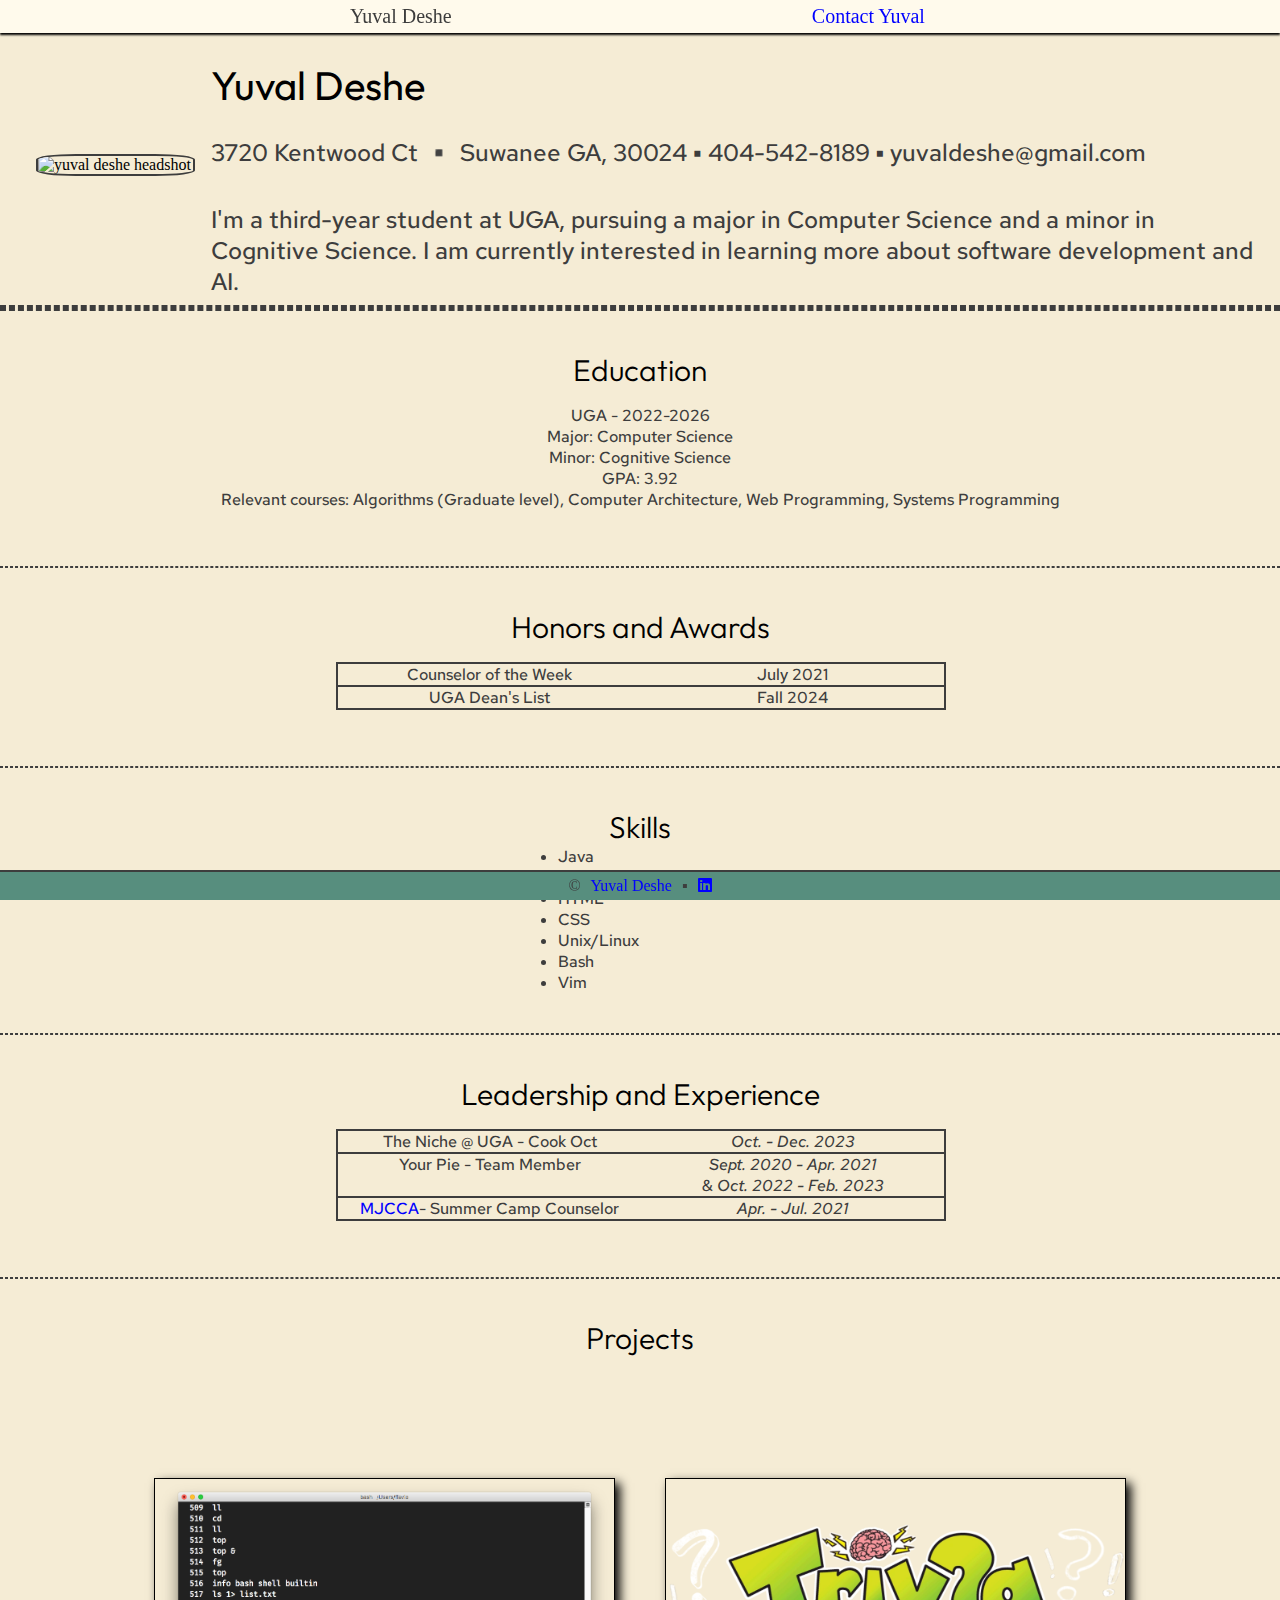
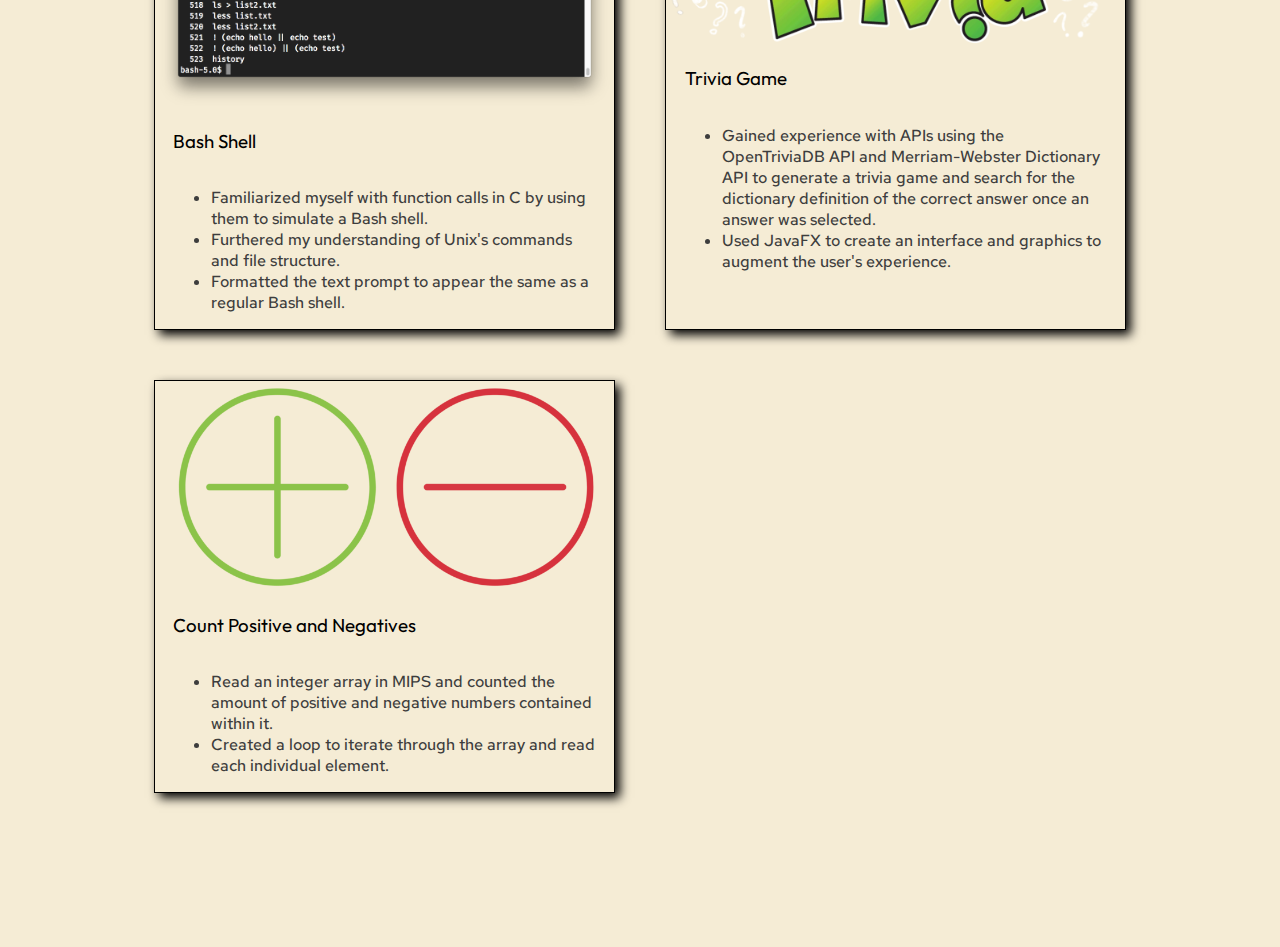
==== index.html @ 87b5535e "Add files via upload" ====
<!DOCTYPE html>
<html lang="en">

<head>
    <meta charset="UTF-8">
    <meta name="viewport" content="width=device-width, initial-scale=1.0">
    <title>Yuval Deshe</title>
    <link rel="stylesheet" href="https://cdnjs.cloudflare.com/ajax/libs/font-awesome/6.7.2/css/all.min.css">
    <link rel="stylesheet" href="css/style_template.css">
    <link rel="preconnect" href="https://fonts.googleapis.com">
    <link rel="preconnect" href="https://fonts.gstatic.com" crossorigin>
    <link href="https://fonts.googleapis.com/css2?family=Lexend:wght@100..900&family=Outfit:wght@100..900&family=Red+Hat+Text:ital,wght@0,300..700;1,300..700&display=swap" rel="stylesheet">
</head>

<body>
    <nav>
        <p>Yuval Deshe</p>
        <p><a href=./contact.html>Contact Yuval</a></p>
    </nav>
    <section class="splash">
        <img src="./images/headshot.jpg" alt="yuval deshe headshot">
        <div>
            <h1>Yuval Deshe</h1>
            <p>
                3720 Kentwood Ct ▪️ Suwanee GA, 30024 ▪ 404-542-8189 ️▪ yuvaldeshe@gmail.com
            </p>
            <br><br><br>
            <p>
                I'm a third-year student at UGA, pursuing a major in Computer Science and a minor in Cognitive Science. I am currently interested in learning more about software development and AI.
            </p>
        </div>
    </section>
    <hr>
    <section>
        <h2>Education</h2>
        <p>
            UGA - 2022-2026
            <br>
            Major: Computer Science
            <br>
            Minor: Cognitive Science
            <br>
            GPA: 3.92
            <br>
            Relevant courses: Algorithms (Graduate level), Computer Architecture, Web Programming, Systems Programming
        </p>
    </section>
    <hr id="section-hr">
    <section>
        <h2>Honors and Awards</h2>
        <dl>
            <dt>Counselor of the Week</dt>
            <dd>July 2021</dd>
            <dt>UGA Dean's List</dt>
            <dd>Fall 2024</dd>
        </dl>
    </section>
    <hr id="section-hr">
    <section>
        <h2>Skills</h2>
        <ul>
            <li>Java</li>
            <li>C</li>
            <li>HTML</li>
            <li>CSS</li>
            <li>Unix/Linux</li>
            <li>Bash</li>
            <li>Vim</li>
        </ul>
    </section>
    <hr id="section-hr">
    <section>
        <h2>Leadership and Experience</h2>
        <dl>
            <dt>The Niche @ UGA - Cook Oct</dt>
            <dd><i>Oct. - Dec. 2023</i></dd>
            <dt>Your Pie - Team Member</dt>
            <dd><i>Sept. 2020 - Apr. 2021</i> <br>& <i>Oct. 2022 - Feb. 2023</i></dd>
            <dt><a target="_blank" href="https://www.atlantajcc.org/">MJCCA</a>- Summer Camp Counselor</dt>
            <dd><i>Apr. - Jul. 2021</i></dd>
        </dl>
    </section>
    <hr id="section-hr">
    <section>
        <h2>Projects</h2>
        <div class="three-col">
            <div class="card">
                <img src="./images/bash.png" alt="bash shell">
                <h3>Bash Shell</h3>
                <ul>
                    <li>Familiarized myself with function calls in C by using them to simulate a Bash shell.</li>
                    <li>Furthered my understanding of Unix's commands and file structure.</li>
                    <li>Formatted the text prompt to appear the same as a regular Bash shell.</li>
                </ul>
            </div>
            <div class="card">
                <img src="./images/trivia.webp" alt="trivia">
                <h3>Trivia Game</h3>
                <ul>
                    <li>Gained experience with APIs using the OpenTriviaDB API and Merriam-Webster Dictionary API to
                        generate a
                        trivia game and search for the dictionary definition of the correct answer once an answer was
                        selected.
                    </li>
                    <li>Used JavaFX to create an interface and graphics to augment the user's experience.</li>
                </ul>
            </div>
            <div class="card">
                <img src="./images/pos-neg.webp" alt="positive and negative">
                <h3>Count Positive and Negatives</h3>
                <ul>
                    <li>Read an integer array in MIPS and counted the amount of positive and negative numbers contained
                        within
                        it.</li>
                    <li>Created a loop to iterate through the array and read each individual element.</li>
                </ul>
            </div>
        </div>
    </section>
    <footer>
        <p>&copy;</p> <a href="./contact.html">Yuval Deshe</a> <p>▪</p>
        <a target="_blank" href="https://www.linkedin.com/in/yuvaldeshe/"><i class="fab fa-linkedin"></i></a>
    </footer>
</body>

</html>
---- css/style_template.css ----
/* General Styles */
body {
    margin: 0px;
    background-color: #F5ECD5;
}
a {
    color:blue;
    text-decoration: none;
}
a:hover {
    color: #3D3D3D;
    transition: color 600ms linear;
}
p {
    color: #3D3D3D;
}

/* Nav Styles */
nav {
    background-color: #FFFAEC; 
    margin: 0px;
    box-shadow: 0px 2px 2px black;
    display: flex;
    justify-content: space-evenly;
    position: sticky;
    top: 0;
}

nav p, nav a {
    font-size: 20px;
    padding: 5px;
    margin: 0;
}

/* Footer Styles */
footer {
    width: 100%;
    background-color: #578E7E; 
    position: fixed; 
    bottom: 0;
    box-shadow: 0px -2px #3D3D3D;
    display: flex;
    justify-content: center;
}

footer a, footer p {
    padding: 5px;
    margin: 0;

}

/* Splash Section */
.splash {
    padding: 0 20px;
    background-color: #F5ECD5;
    display: flex;
    flex-direction: row;
    align-items: center;
    justify-content: space-evenly;
}

.splash h1 {
    font-size: 40px;
    font-family: "Outfit", serif;
    font-optical-sizing: auto;
    font-weight: 400;
    font-style: normal;
}

.splash img {
    border-radius: 25%;
    border: 2px solid #3D3D3D;
    display: inline-block;
    margin: 1em;
    width: 300px;
}

.splash p {
    font-size: 24px;
    font-family: "Red Hat Text", "Lexend", serif;
    font-optical-sizing: auto;
    font-weight: 500;
    font-style: normal;
    display: inline;
}

/* Horizontal Rules */
hr {
    border-style: dashed;
    border-width: medium;
    border-color: #3D3D3D;
}

#section-hr {
    border-style: dashed;
    border-width: 1px;
    border-color: #3D3D3D;
}

/* Sections */
section {
    background-color: #F5ECD5;
    padding: 2em;
    display: flex;
    flex-direction: column;
    justify-content: center;
}

/* Section Headings */
section h2 {
    margin: 0 auto auto auto;
    font-size: 30px;
    text-align: center;
    font-family: "Outfit", serif;
    font-optical-sizing: auto;
    font-weight: 300;
    font-style: normal;
}

/* Paragraph Styles */
section p {
    font-family: "Red Hat Text", "Lexend", serif;
    font-optical-sizing: auto;
    font-weight: 500;
    font-style: normal;
    text-align: center;
}

/* List Styles */
ul {
    color: #3D3D3D;
    display: block;
    margin: 0 40%;
    width: auto;
    font-family: "Red Hat Text", "Lexend", serif;
    font-optical-sizing: auto;
    font-weight: 500;
    font-style: normal;
}

dl {
    color: #3D3D3D;
    display: grid;
    gap: 0;
    border: 1px solid #3D3D3D;
    grid-template:  auto auto / minmax(300px, 1fr) minmax(300px, 1fr);
    grid-auto-rows: auto;
    margin: 1em 25%;
    width: 50%;
    font-family: "Red Hat Text", "Lexend", serif;
    font-optical-sizing: auto;
    font-weight: 500;
    font-style: normal;
}

dl dt{
    text-align: center;
    border-width: 1px 0 1px 1px;
    border-style: solid;
    border-color: #3D3D3D;
}

dl dd{
    margin: 0;
    text-align: center;
    border-width: 1px 1px 1px 0;
    border-style: solid;
    border-color: #3D3D3D;
}

/* Project Section */
.three-col {
    display: grid;
    margin: 10%;
    grid-template-columns: repeat(auto-fit, minmax(300px, 1fr));
    justify-self: center;
    gap: 50px;
}
.card {
    display: flex;
    flex-direction: column;
    justify-content: center;
    align-content: center;
    border: 1px solid black;
    box-shadow: 5px 5px 10px 0;
    /* style the card. make sure to find a picture for each one and add it to the html! */
}

.card ul {
    margin: 1em;
}

.card h3 {
    margin: 1em;
    font-family: "Outfit", serif;
    font-optical-sizing: auto;
    font-weight: 400;
    font-style: normal;
}

.card img {
    width: 100%;
}

/* Contact Page Styles */
.one-col {
    display: flex;
    flex-direction: column;
    justify-content: center;
    text-align: center;
}

form {
    justify-self: center;
    width: 35%;
}


form input, form textarea {
    margin: 10px;
    border-radius: 5px;
    border: 2px solid grey;
    font-family: "Red Hat Text", "Lexend", serif;
    font-optical-sizing: auto;
    font-weight: 500;
    font-style: normal;
}

form input:focus, form textarea:focus {
    border-color: black;
    transition: border-color 0.5s linear;
}

form input:hover, form textarea:hover {
    transition-duration: 10ms;
    border-color: black;
}

form button {
    font-family: "Red Hat Text", "Lexend", serif;
    font-optical-sizing: auto;
    font-weight: 500;
    font-style: normal;
    font-size: 16px;

    background-color:#578E7E;
    color: black;
    width: 12.5%;
    height: 35px;
    align-self: center;
    transition-duration: 500ms;
    box-shadow: 1px 1px 1px black;
}

form button:hover {
    transition-duration: 500ms;
    background-color:#F5ECD5;
    color:#578E7E;
}

#thankyou {
    text-align: center;
    font-size: 32px;
    font-family: "Outfit", serif;
    color: #578E7E;
}
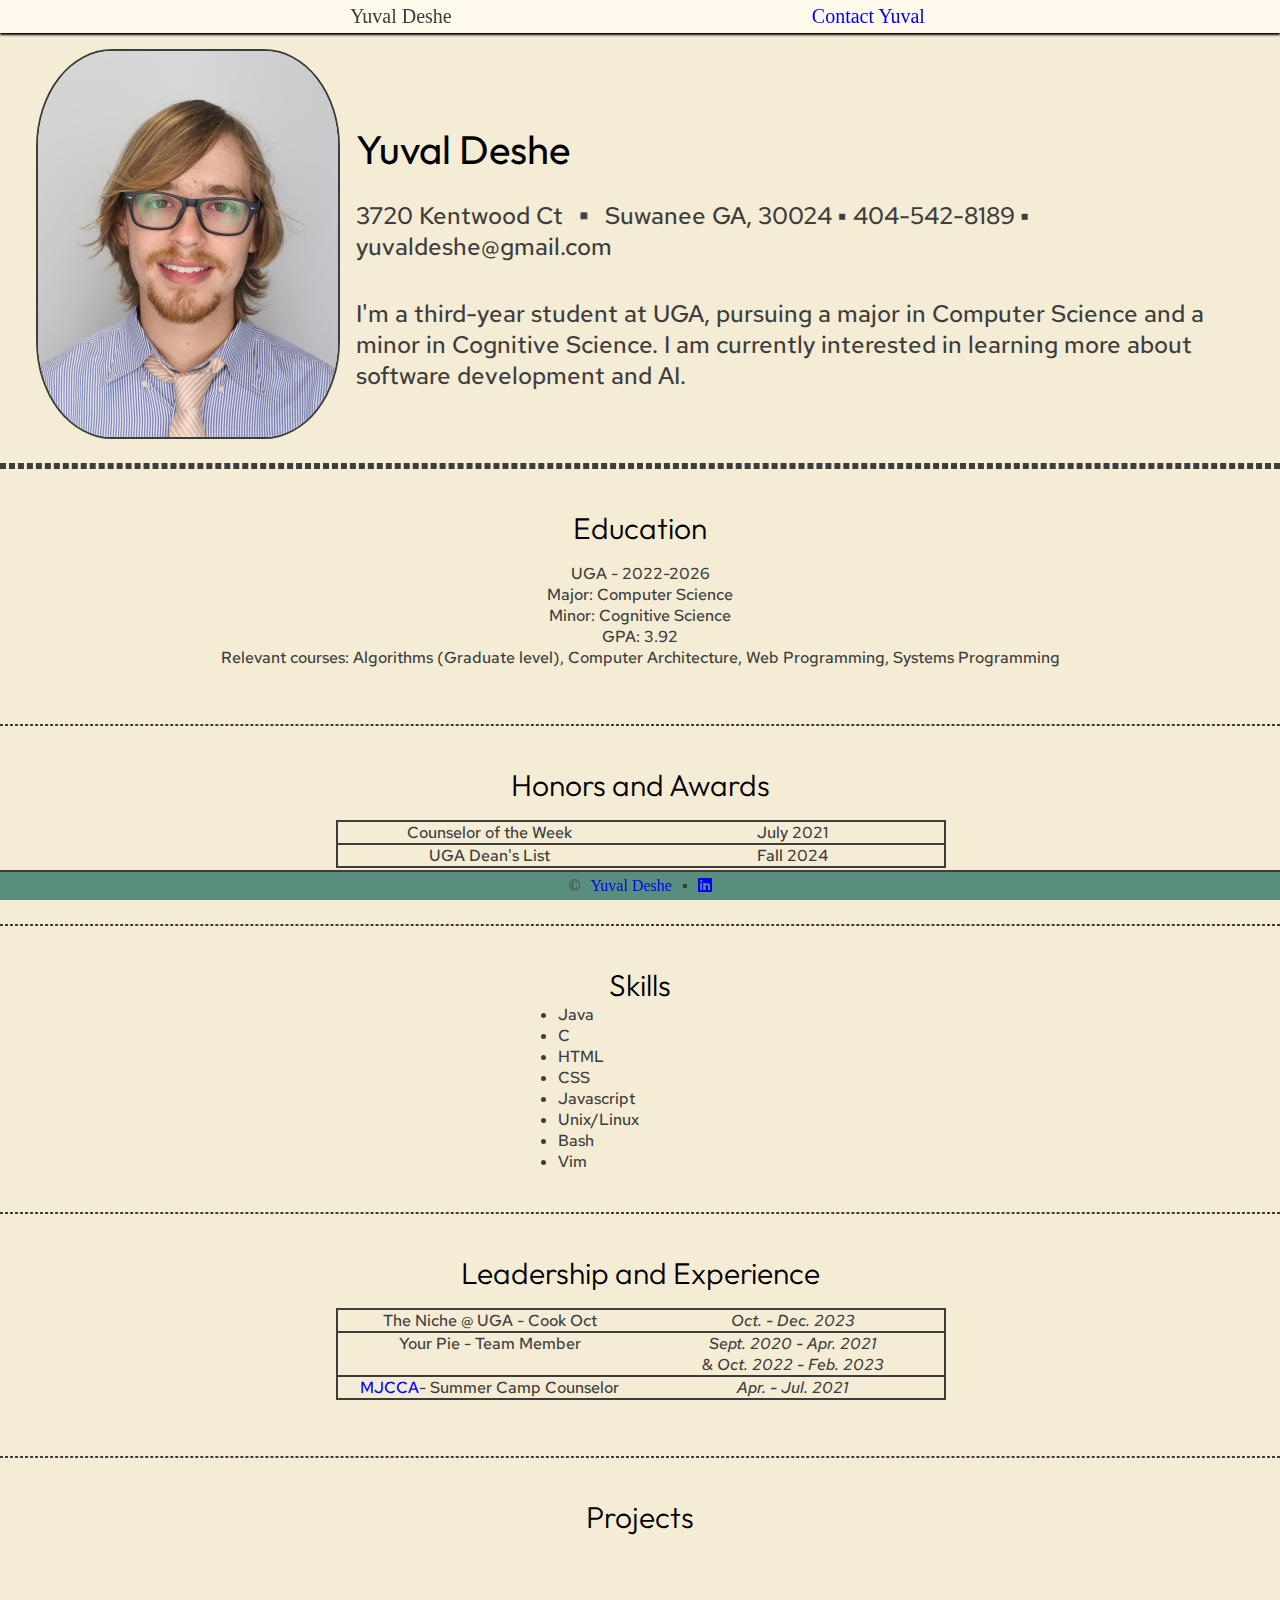
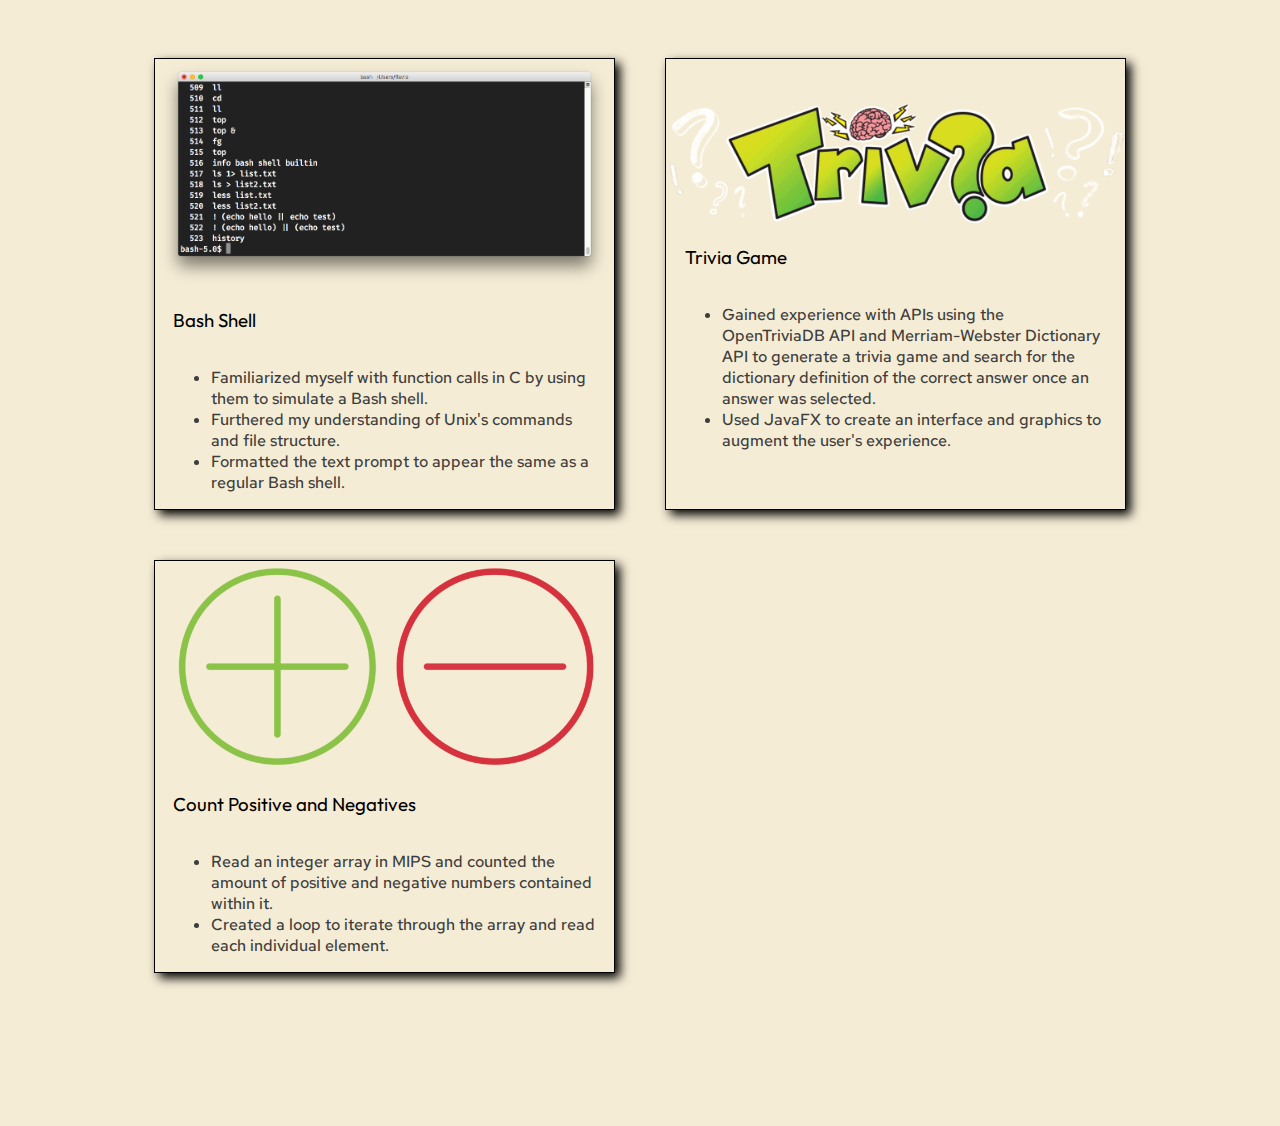
==== commit a78f9c4f: "Update index.html" ====
--- a/index.html
+++ b/index.html
@@ -63,6 +63,7 @@
             <li>C</li>
             <li>HTML</li>
             <li>CSS</li>
+            <li>Javascript</li>
             <li>Unix/Linux</li>
             <li>Bash</li>
             <li>Vim</li>
@@ -123,4 +124,4 @@
     </footer>
 </body>
 
-</html>+</html>
--- a/css/style_template.css
+++ b/css/style_template.css
@@ -245,7 +245,7 @@
 
     background-color:#578E7E;
     color: black;
-    width: 12.5%;
+    width: fit-content;
     height: 35px;
     align-self: center;
     transition-duration: 500ms;
@@ -263,4 +263,4 @@
     font-size: 32px;
     font-family: "Outfit", serif;
     color: #578E7E;
-}+}
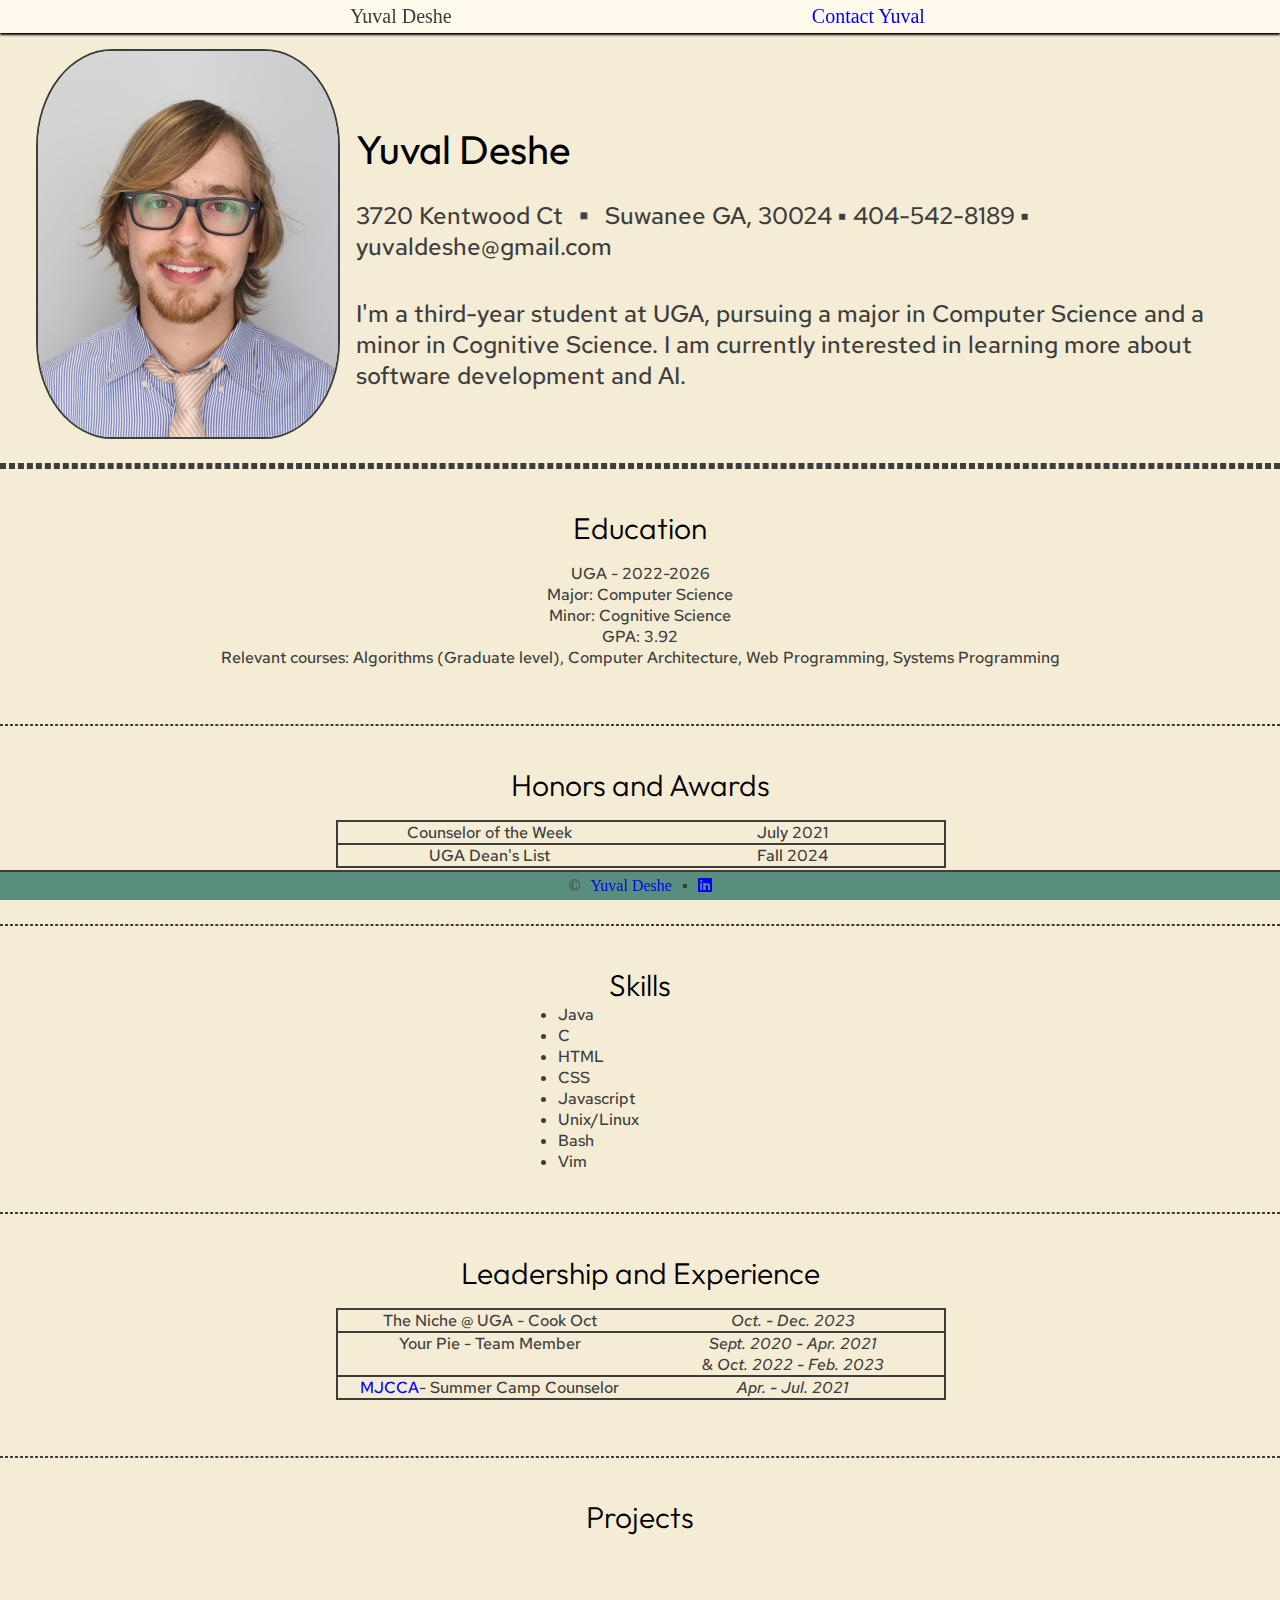
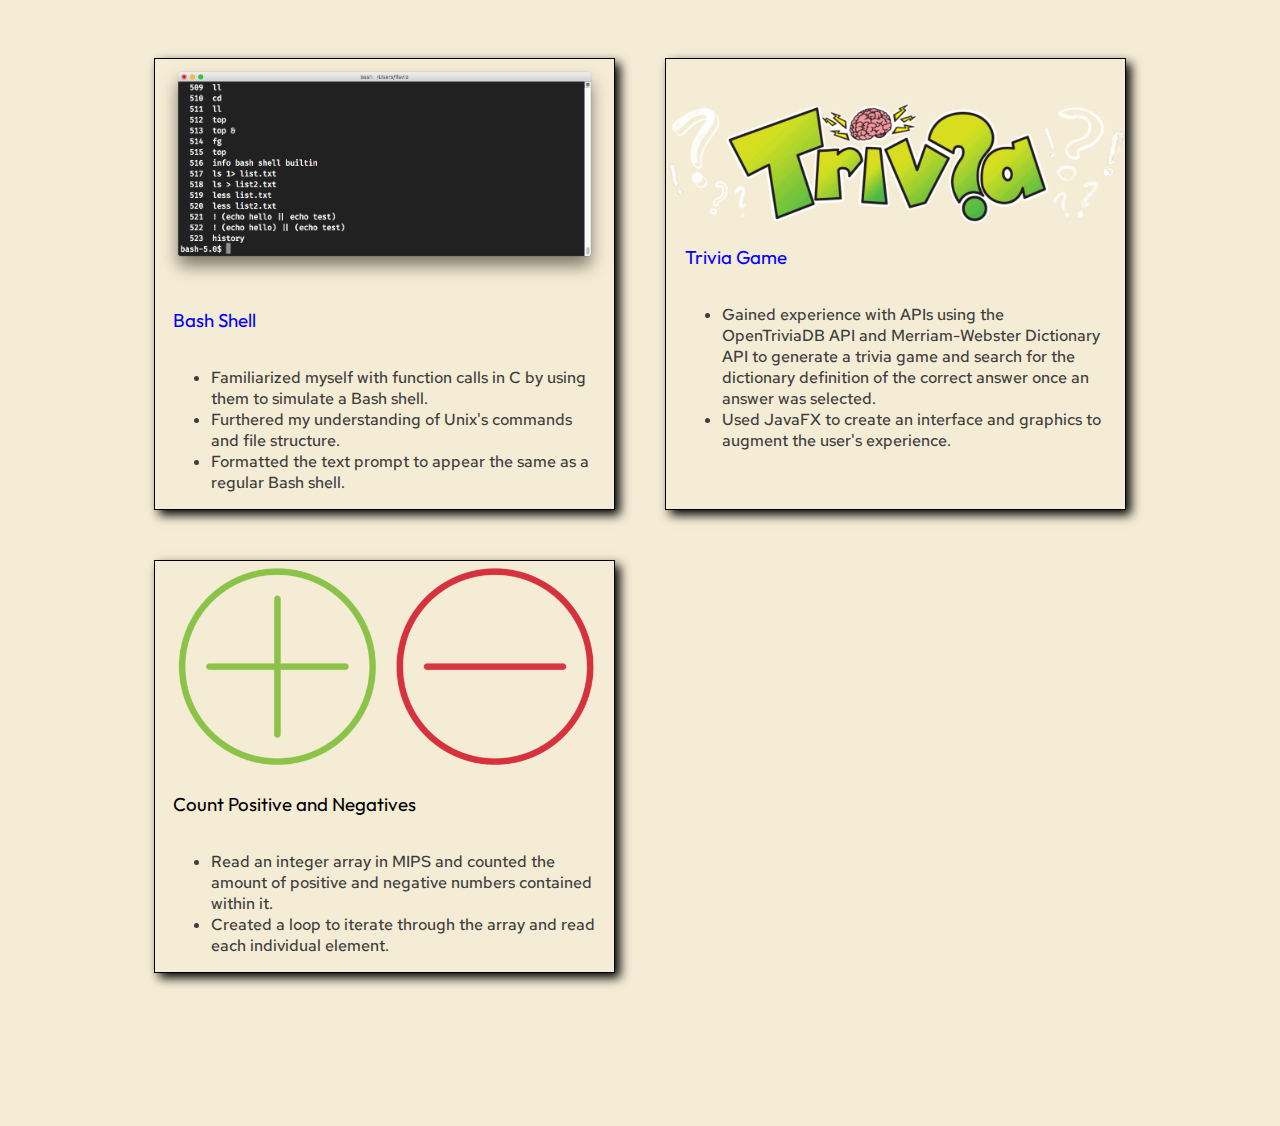
==== commit c9a7636a: "Update index.html" ====
--- a/index.html
+++ b/index.html
@@ -87,7 +87,7 @@
         <div class="three-col">
             <div class="card">
                 <img src="./images/bash.png" alt="bash shell">
-                <h3>Bash Shell</h3>
+                <h3><a href="https://github.com/Yuval-Deshe/shell/">Bash Shell</a></h3>
                 <ul>
                     <li>Familiarized myself with function calls in C by using them to simulate a Bash shell.</li>
                     <li>Furthered my understanding of Unix's commands and file structure.</li>
@@ -96,7 +96,7 @@
             </div>
             <div class="card">
                 <img src="./images/trivia.webp" alt="trivia">
-                <h3>Trivia Game</h3>
+                <h3><a href="https://github.com/Yuval-Deshe/cs1302-api/">Trivia Game</a></h3>
                 <ul>
                     <li>Gained experience with APIs using the OpenTriviaDB API and Merriam-Webster Dictionary API to
                         generate a
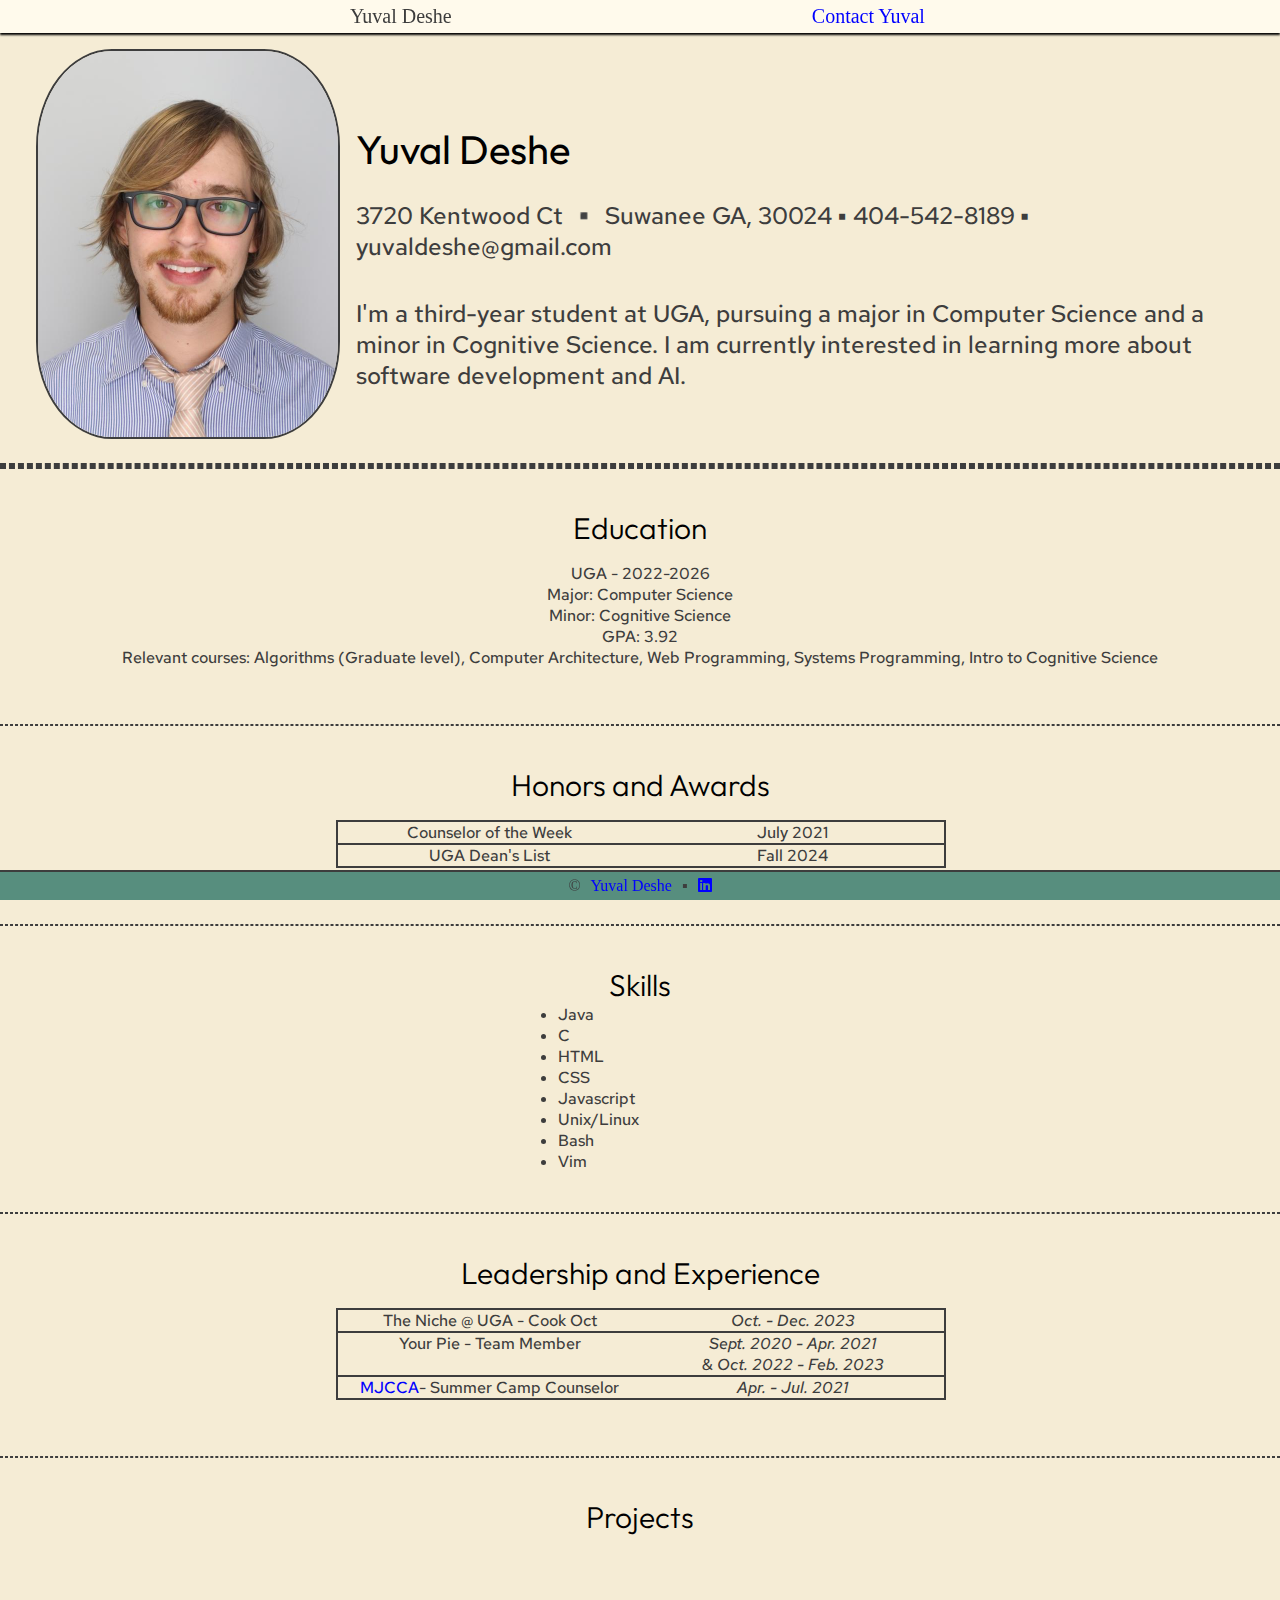
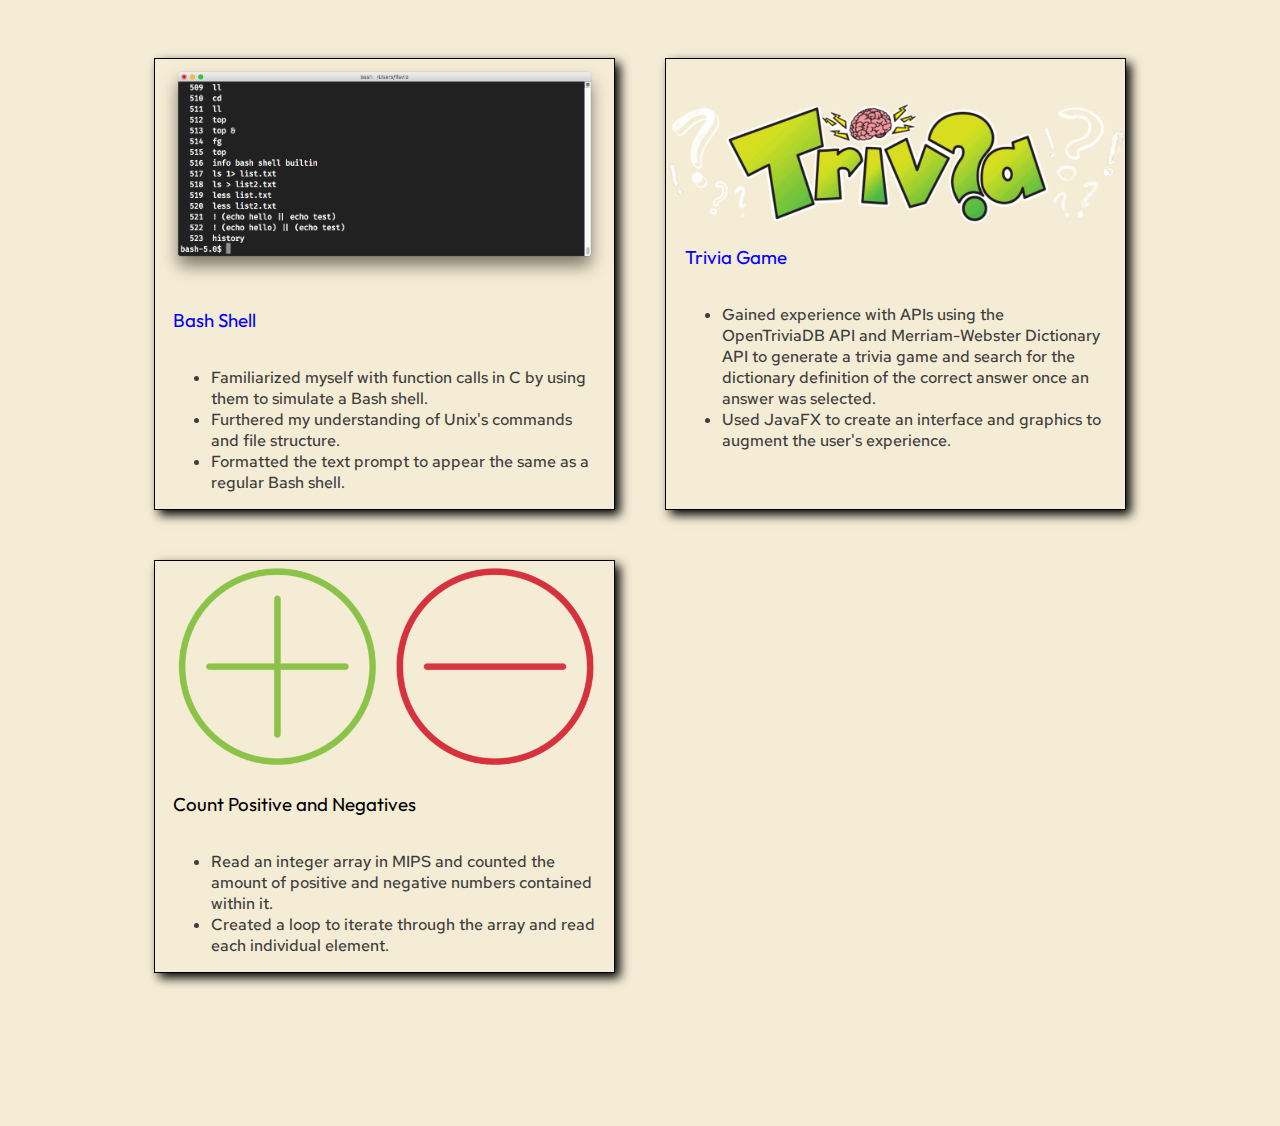
==== commit 5ab289e2: "Update index.html" ====
--- a/index.html
+++ b/index.html
@@ -42,7 +42,7 @@
             <br>
             GPA: 3.92
             <br>
-            Relevant courses: Algorithms (Graduate level), Computer Architecture, Web Programming, Systems Programming
+            Relevant courses: Algorithms (Graduate level), Computer Architecture, Web Programming, Systems Programming, Intro to Cognitive Science
         </p>
     </section>
     <hr id="section-hr">
